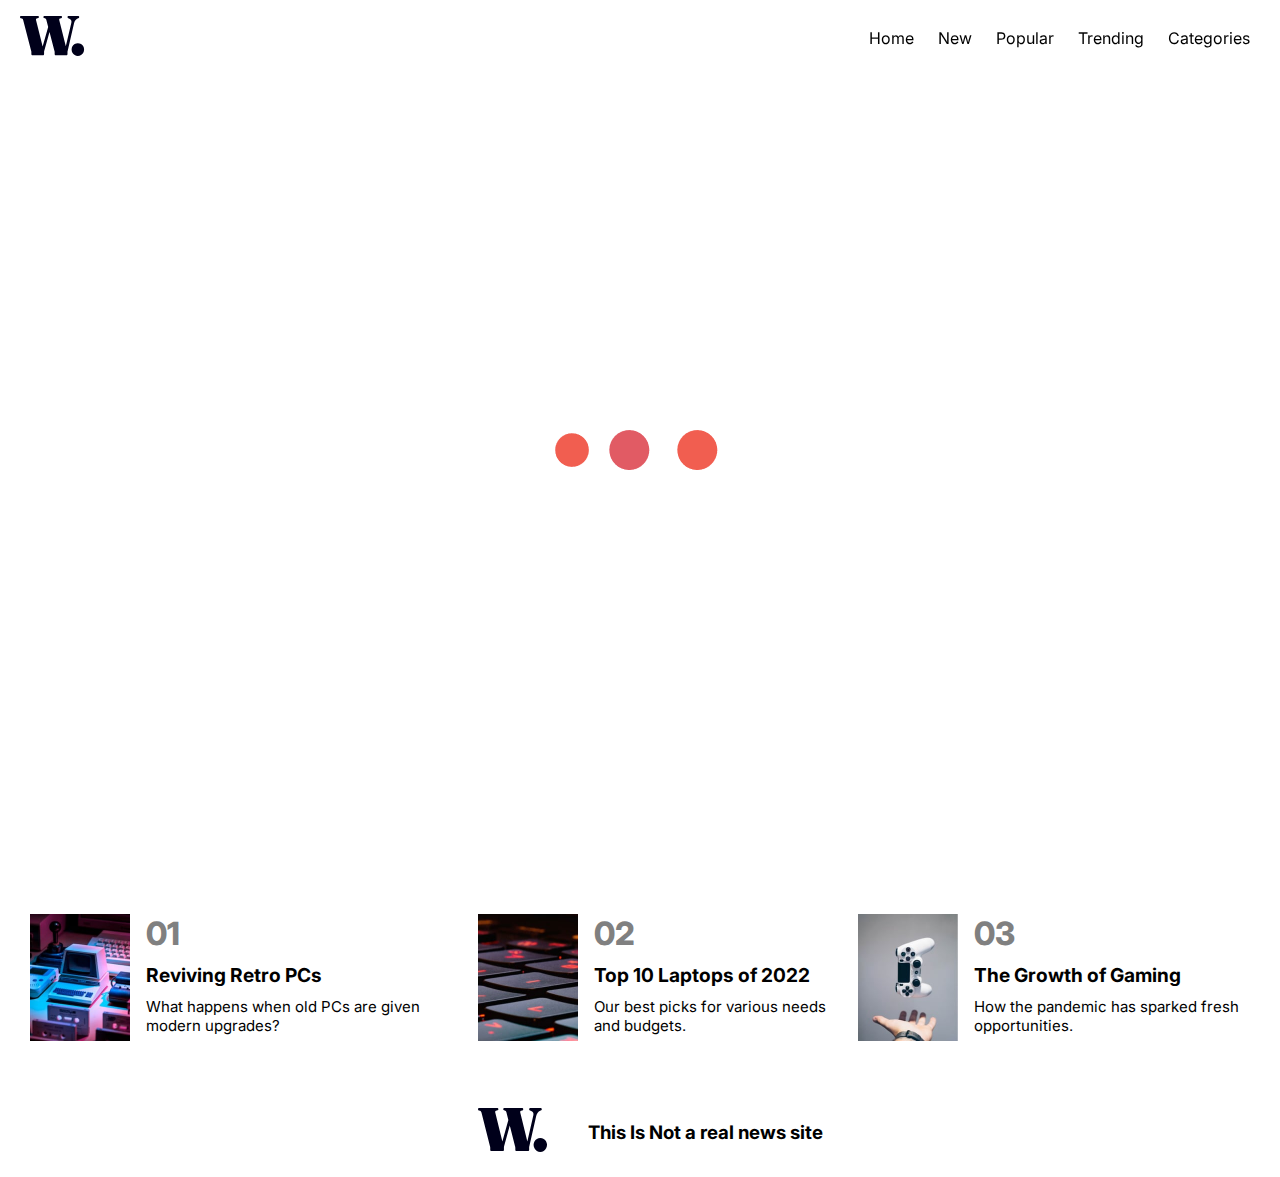
==== news/index.html @ 2b718f63 "commins" ====
<!DOCTYPE html>
<html lang="en">
  <head>
    <meta charset="UTF-8" />
    <meta http-equiv="X-UA-Compatible" content="IE=edge" />
    <meta name="viewport" content="width=device-width, initial-scale=1.0" />
    <title>WESTOUT.</title>
    <link rel="stylesheet" href="style.css" />
    <link
      rel="stylesheet"
      href="https://cdnjs.cloudflare.com/ajax/libs/font-awesome/6.2.1/css/all.min.css"
    />
    <link rel="icon" href="assets/images/logo.svg" />
  </head>
  <body>

    <div class="loader">
      
  </div>
   
    <div class="sidebar">
      <div class="sidebar-header">
        <img src="assets/images/icon-menu-close.svg" class="fa-time" alt="">
      </div>
      <ul class="menu">
        <li><a href="">Home</a></li>
        <li><a href="">New</a></li>
        <li><a href="">Popular</a></li>
        <li><a href="">Trending</a></li>
        <li><a href="">Categories</a></li>
      </ul>
    </div>
    <header class="header" id="header">
      <div class="wrapper wrapper-top">
        <nav id="desktop-nav">
          <div class="logo">
            <a href="index.html">
            <img src="assets/images/logo.svg" alt="" /></a>
          </div>
          <div class="nav-links">
            <ul class="nav-items">
              <li ><a class="nav-item" href="">Home</a></li>
              <li ><a class="nav-item" href="#main">New</a></li>
              <li ><a class="nav-item" href="#">Popular</a></li>
              <li ><a class="nav-item" href="#">Trending</a></li>
              <li ><a class="nav-item" href="#">Categories</a></li>
            </ul
          </div>
        </nav>
        <nav id="main-nav">
          <a href="" class="logo-link">
            <span class="logo img-container">
              <img src="assets/images/logo.svg" alt="W" />
            </span>
          </a>
          
            <span class="nav-open">
              <img src="assets/images/icon-menu.svg" class="fa-bar" alt="">

            </span>
        </nav>
       
      </div>
    </header>
    <main class="main-y" id="main">
      <div class="wrapper">
        <div class="hero-container">
          <div class="hero-section">
            <div class="hero-img">
              <img loading="lazy" src="https://images.mlssoccer.com/image/private/t_q-best/prd-league/ufp9p8wc4fqawmnx3ouf.jpg" alt="" />
            </div>
            <div class="hero-content">
              <div class="hero-title">
                <h1>
                  The 2022 World Cup Kicks Off
                </h1>
              </div>
              <div class="hero-mess">
                <div class="hero-text">
                  <p>
                    The world cup has started and has started off shockingly!
                    The cup is being held for the first time in qatar, the decision had its 
                    ups and down, but everything is up to par.  
                  </p>
                </div>
                <a href="read.html" target="_self" >
                <button class="btn">Read More</button>

                </a>
              </div>
            </div>
          </div>
          <aside class="side">
            <div class="side-container">
              <span class="side-title">
                <h1>New</h1>
              </span>
              <div class="side-content ">
                <a href="side.html">
                  <h1>Qatar loses the first game of the world cup</h1>
                <p>HISTORY! qatar suffered a shocking defeat to ecuador</p>
                </a>
              </div>
              <div class="side-content ">
                <a href="side-3.html">
                  <h1>Fetty wap new release is taking off</h1>
                <p>
                  Fetty wap making a comback in 2022?
                </p>
                </a>
              </div>
              <div class="side-content xyzz">
                <a href="side-2.html">
                  <h1>England's victory</h1>
                <p>
                  a victory we expected but not to this extent.
                </p>
                </a>
              </div>
              <div class="side-content xyzz">
                <a href="side-4.html">
                  <h1>Ye 2024</h1>
                <p>
                  Ye is re-running for president in 2024
                </p>
                </a>
              </div>
              <div class="side-content xyzz">
                <a href="side-5.html">
                  <h1>Chris is taking a break from acting</h1>
                <p>
                  Due to his predisposition to Alzheimer's disease, Chris Hemsworth announces a break from acting.
                </p>
                </a>
              </div>
            </div>
           
          </aside>
        </div>
      </div>
    </main>

    <main class="news">
      <div class="wrapper flex-wrapper">
        <div class="items">
          <div class="basic-img">
            <img src="assets/images/image-retro-pcs.jpg" alt="" />
          </div>
          <div class="content-fanet">
            <h1>01</h1>
            <h2>Reviving Retro PCs</h2>
            <p>What happens when old PCs are given modern upgrades?</p>
          </div>
        </div>

        <div class="items">
          <div class="basic-img">
            <img src="assets/images/image-top-laptops.jpg" alt="" />
          </div>
          <div class="content-fanet">
            <h1>02</h1>
            <h2>Top 10 Laptops of 2022</h2>
            <p>Our best picks for various needs and budgets.</p>
          </div>
        </div>

        <div class="items">
          <div class="basic-img">
            <img src="assets/images/image-gaming-growth.jpg" alt="" />
          </div>
          <div class="content-fanet">
            <h1>03</h1>
            <h2>The Growth of Gaming</h2>
            <p>How the pandemic has sparked fresh opportunities.</p>
          </div>
        </div>
      </div>
    </main>
    <footer>
      <div class="foot">
        <div class="logo-rant">
          <a href="#header"><img src="/news/assets/images/logo.svg" alt=""></a>
        </div>
        <div class="text-footer">
          <h3>This Is Not a real news site</h3>
        </div>
      </div>
    </footer>
    <script src="script.js"></script>
    <script>
        let loader = document.querySelector(".loader")
      window.addEventListener("load", vanish);
      function vanish(){
        loader.classList.add("dis")
      };
    </script>
     <script>
      window.addEventListener('scroll', function(){
        let header = document.querySelector('.header')
        header.classList.toggle("sticky", window.scrollY > 0);
      });
    </script>
  </body>
</html>
---- news/style.css ----
@import url("https://fonts.googleapis.com/css2?family=Inter:wght@400;700;800&family=Plus+Jakarta+Sans:wght@500;800&display=swap");

* {
  margin: 0;
  padding: 0;
  box-sizing: border-box;
}
body,
html {
  font-family: "Inter", sans-serif;
  height: 100%;
  scroll-behavior: smooth;
}
a {
  text-decoration: none;
  color: inherit;
}
li {
  list-style: none;
}
h1 {
  font-size: 2rem;
  font-weight: 800;
}
p {
  font-size: 15px;
  font-weight: 400;
}
img {
  width: 100%;
}
h2 {
  font-size: 1.2rem;
  font-weight: 700;
}

header {
  width: 100%;
  height: 10vh;
}

.loader {
  background: white url(assets/images/Ellipsis-5.6s-200px.gif) no-repeat center
    center;
  height: 100vh;
  width: 100%;
  z-index: 100;
  position: fixed;
  display: flex;
  justify-content: center;
  align-items: center;
}
.dis {
  animation: vanish 1s forwards ease-in-out;
}
@keyframes vanish {
  100% {
    opacity: 0;
    visibility: hidden;
  }
}
.wrapper {
  max-width: 1400px;
  margin: auto;
  padding-left: 20px;
  padding-right: 20px;
}
.wrapper-top {
  padding-top: 1rem;
}

#desktop-nav {
  display: flex;
  justify-content: space-between;
  align-items: center;
}
#main-nav {
  display: none;
}
.nav-links .nav-items li {
  display: inline-flex;
  margin: 0px 10px;
}
.nav-links .nav-items .nav-item {
  transition: color 0.3s ease;
}
.nav-links .nav-items .nav-item:hover {
  color: hsl(35, 77%, 62%);
}
.sidebar .menu li a {
  transition: 500ms ease;
}
.sidebar .menu li a:hover {
  color: hsl(35, 77%, 62%);
}
.main-y {
  width: 100%;
  padding-top: 5.25rem;
}
.news {
  padding: 3rem 0;
}
.hero-container {
  display: flex;
}
.hero-content {
  display: flex;
  padding: 1.5rem 0px;
  text-transform: capitalize;
}
.hero-title {
  width: fit-content;
}
.hero-title h1 {
  font-size: 2.5rem;
}
.hero-mess {
  padding-left: 2.5rem;
}
.hero-mess {
  display: flex;
  /* justify-content: space-between; */
  flex-direction: column;
}
.hero-mess .btn {
  padding: 1rem;
  background-color: hsl(5, 85%, 63%);
  border: none;
  color: white;
  font-weight: 700;
  letter-spacing: 3px;
  transition: all 0.3s ease;
  text-transform: uppercase;
  cursor: pointer;
}

.hero-mess .btn:hover {
  color: white;
  background-color: black;
}

.hero-text {
  margin-bottom: 1.5rem;
}
.hero-text p {
  line-height: 25px;
}

.news {
  padding-bottom: 2rem;
}
.side {
  width: 90%;
  height: 100%;
  padding-left: 20px;
  text-transform: capitalize;
}
.side-container {
  background-color: hsl(240, 100%, 5%);
  padding: 50px 30px;
}
.side-title h1 {
  padding-bottom: 1rem;
  color: hsl(35, 77%, 62%);
}
.side-content {
  color: white;
  padding-bottom: 2.5rem;
  border-bottom: 1px gray solid;
  padding-top: 1rem;
}
.side-content:last-child {
  border-bottom: none;
}
.side-content h1 {
  font-size: 1.3rem;
  padding-bottom: 10px;
  transition: 0.4s ease;
  cursor: pointer;
}
.side-content h1:hover {
  color: hsl(35, 77%, 62%);
}
.items {
  display: flex;
  padding-right: 3rem;
  padding: 10px;
  cursor: pointer;
}
.flex-wrapper {
  display: flex;
}
.items .basic-img img {
  width: 100px;
  transition: all 0.4s ease;
  box-shadow: none;
}
.basic-img img:hover {
  transform: scale(1.1);
}
.content-fanet {
  padding-left: 1rem;
}

.content-fanet h1 {
  color: gray;
  transition: 0.4s ease;
}
.content-fanet h1:hover {
  color: black;
}

.content-fanet h1,
.content-fanet h2 {
  padding-bottom: 10px;
}
.sidebar {
  position: fixed;
  top: 0;
  right: 0;
  background: white;
  height: 100%;
  width: 70%;
  transition: all 0.3s ease-in-out;
  transform: translate(100%);
}
.header {
  position: fixed;
  top: 0;
  left: 0;
  width: 100%;
  z-index: 100000;
  transition: 0.6s ease;
}
.header.sticky {
  background: hsl(5, 85%, 63%);
}

.show-sidebar {
  transform: translate(0);
}

.fa-time {
  width: 60px;
  position: absolute;
  right: 30px;
  top: 40px;
  cursor: pointer;
}
.fa-bar {
  width: 60px;
  cursor: pointer;
}
.menu {
  position: absolute;
  top: 30%;
  left: 10%;
  font-weight: 400;
  font-size: 1.5rem;
}
.menu li {
  padding: 1rem 0;
}
.sidebar-header {
  display: flex;
  justify-content: space-between;
  align-items: center;
  padding: 1rem 1.5rem;
}

footer {
  width: 100%;
}
footer .foot {
  display: flex;
  justify-content: center;
  align-items: center;
  height: 10vh;
}
.logo-rant {
  margin-right: 20px;
  padding: 20px;
}
.logo-rant img {
  width: 70px;
}
@media only screen and (max-width: 768px) {
  #desktop-nav {
    display: none;
  }
  .logo img {
    width: 50px;
  }
  .wrapper {
    max-width: 800px;
    margin: auto;
    padding-left: 20px;
    padding-right: 20px;
  }
  .hero-container {
    display: block;
  }
  .side-container {
    padding: 30px;
  }
  .hero-content {
    display: block;
  }
  .flex-wrapper {
    display: block;
  }
  .hero-title h1 {
    font-size: 2rem;
  }
  .hero-mess {
    padding-left: 0;
  }
  .side {
    width: 100%;
    padding: 0;
  }
  .main-y {
    padding: 5px 0px;
  }
  .hero-img {
    width: 100%;
  }

  .news {
    padding-top: 1.5rem;
  }
  .side-content h1 {
    font-size: 1rem;
  }
  .side-title h1 {
    font-size: 1.5rem;
  }
  .content-fanet h1 {
    font-size: 2rem;
  }
  .content-fanet p {
    font-size: 0.8rem;
    color: gray;
  }
  .content-fanet h2 {
    font-size: 1rem;
  }
  .hero-mess .btn {
    padding: 0.7rem 1.5rem;
    text-transform: uppercase;
    font-size: 15px;
  }
  .sidebar {
    width: 70%;
    z-index: 1000000;
  }
  .header {
    position: relative;
    transition: 0.6s ease;
  }
  .header.sticky {
    background: transparent;
  }

  #main-nav {
    display: flex;
    justify-content: space-between;
    align-items: center;
  }
}
@media only screen and (max-width: 375px) {
  #desktop-nav {
    display: none;
  }
  .header {
    position: relative;
    transition: 0.6s ease;
  }
  .header.sticky {
    background: transparent;
  }

  .logo img {
    width: 50px;
  }
  .sidebar {
    width: 70%;
  }
  .wrapper {
    max-width: 400px;
    margin: auto;
  }
  .hero-container {
    display: block;
  }
  .side-container {
    padding: 30px;
  }
  .hero-content {
    display: block;
  }
  .flex-wrapper {
    display: block;
  }
  .hero-title h1 {
    font-size: 2rem;
  }
  .hero-mess {
    padding-left: 0;
  }
  .side {
    width: 100%;
    padding: 0;
  }
  .main-y {
    padding: 5px 0px;
  }
  .hero-img {
    width: 100%;
  }
  .hero-img img {
    height: 20vh;
  }
  .news {
    padding-top: 1.5rem;
  }
  .side-content h1 {
    font-size: 1rem;
  }
  .side-title h1 {
    font-size: 1.5rem;
  }
  .content-fanet h1 {
    font-size: 1.2rem;
  }
  .content-fanet p {
    font-size: 0.7rem;
    color: gray;
  }
  .content-fanet h2 {
    font-size: 0.8rem;
  }
  .hero-mess .btn {
    padding: 0.7rem 1.5rem;
    text-transform: uppercase;
    font-size: 15px;
  }
  #main-nav {
    display: flex;
    justify-content: space-between;
    align-items: center;
  }
} ;
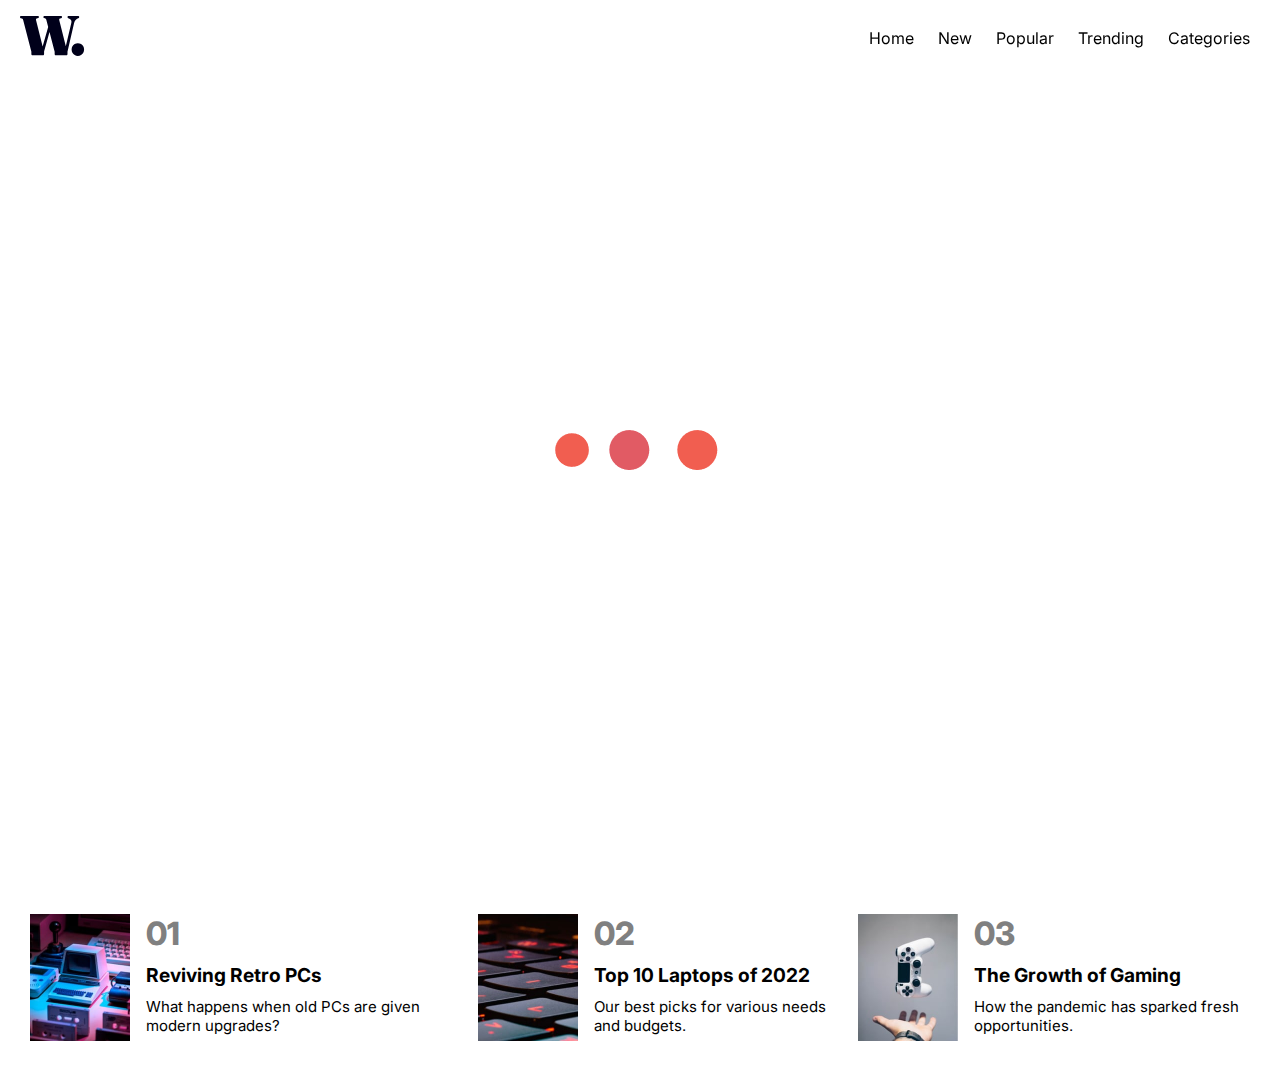
==== commit fc55e9fe: "dew" ====
--- a/news/index.html
+++ b/news/index.html
@@ -23,8 +23,8 @@
         <img src="assets/images/icon-menu-close.svg" class="fa-time" alt="">
       </div>
       <ul class="menu">
-        <li><a href="">Home</a></li>
-        <li><a href="">New</a></li>
+        <li><a href="index.html">Home</a></li>
+        <li><a href="#new">New</a></li>
         <li><a href="">Popular</a></li>
         <li><a href="">Trending</a></li>
         <li><a href="">Categories</a></li>
@@ -40,7 +40,7 @@
           <div class="nav-links">
             <ul class="nav-items">
               <li ><a class="nav-item" href="">Home</a></li>
-              <li ><a class="nav-item" href="#main">New</a></li>
+              <li ><a class="nav-item" href="#new">New</a></li>
               <li ><a class="nav-item" href="#">Popular</a></li>
               <li ><a class="nav-item" href="#">Trending</a></li>
               <li ><a class="nav-item" href="#">Categories</a></li>
@@ -67,7 +67,7 @@
         <div class="hero-container">
           <div class="hero-section">
             <div class="hero-img">
-              <img loading="lazy" src="https://images.mlssoccer.com/image/private/t_q-best/prd-league/ufp9p8wc4fqawmnx3ouf.jpg" alt="" />
+              <a href="side.html"><img loading="lazy" src="https://images.mlssoccer.com/image/private/t_q-best/prd-league/ufp9p8wc4fqawmnx3ouf.jpg" alt="" /></a>
             </div>
             <div class="hero-content">
               <div class="hero-title">
@@ -90,7 +90,7 @@
               </div>
             </div>
           </div>
-          <aside class="side">
+          <aside class="side" id="new">
             <div class="side-container">
               <span class="side-title">
                 <h1>New</h1>
@@ -176,16 +176,14 @@
         </div>
       </div>
     </main>
-    <footer>
+    <!-- <footer>
       <div class="foot">
-        <div class="logo-rant">
-          <a href="#header"><img src="/news/assets/images/logo.svg" alt=""></a>
-        </div>
+        
         <div class="text-footer">
           <h3>This Is Not a real news site</h3>
         </div>
       </div>
-    </footer>
+    </footer> -->
     <script src="script.js"></script>
     <script>
         let loader = document.querySelector(".loader")
--- a/news/style.css
+++ b/news/style.css
@@ -4,6 +4,9 @@
   margin: 0;
   padding: 0;
   box-sizing: border-box;
+}
+::selection {
+  background-color: hsl(5, 85%, 63%);
 }
 body,
 html {
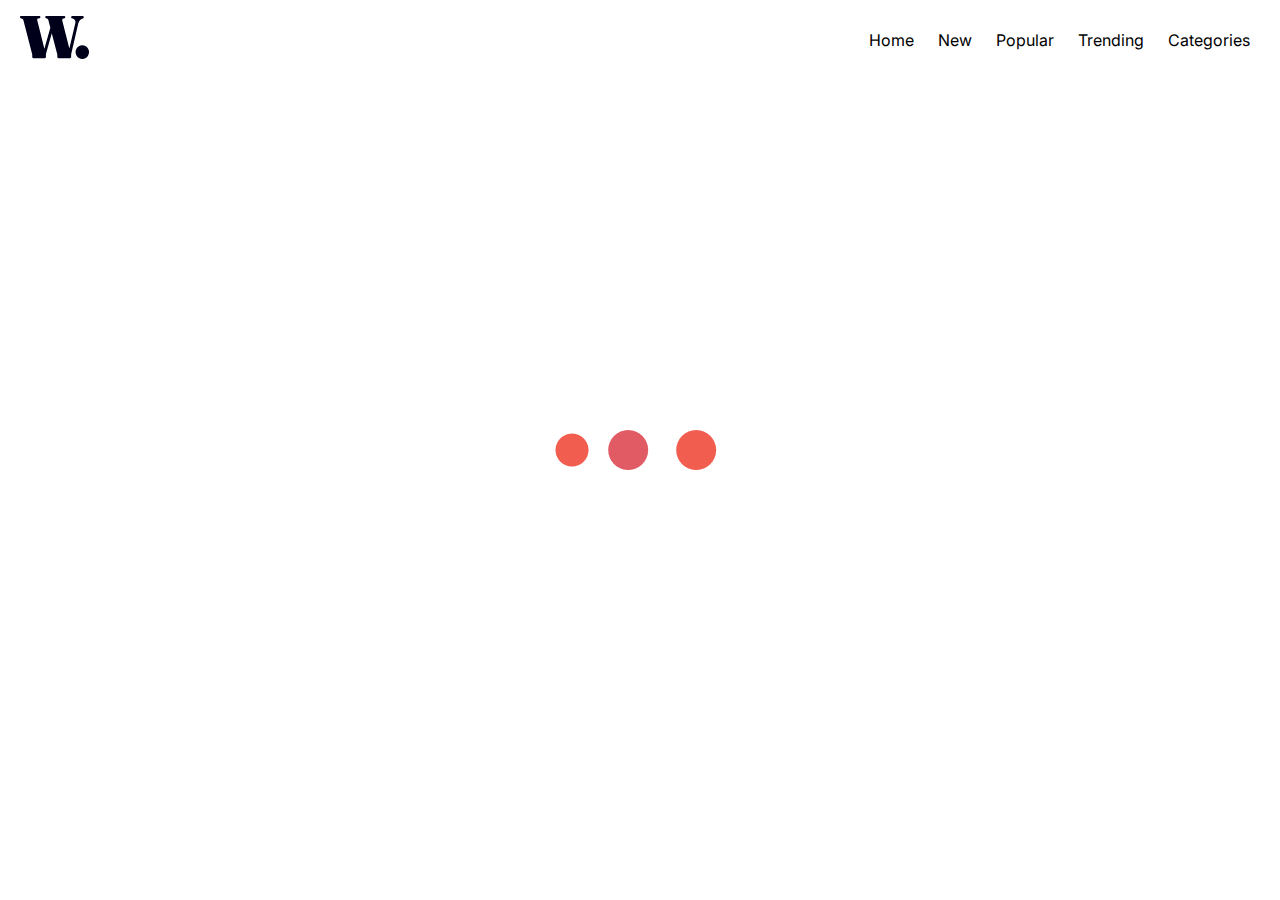
==== commit 58366629: "w" ====
--- a/news/index.html
+++ b/news/index.html
@@ -13,11 +13,9 @@
     <link rel="icon" href="assets/images/logo.svg" />
   </head>
   <body>
-
-    <div class="loader">
-      
-  </div>
-   
+    
+
+    <div class="loader"></div>
     <div class="sidebar">
       <div class="sidebar-header">
         <img src="assets/images/icon-menu-close.svg" class="fa-time" alt="">
@@ -30,6 +28,7 @@
         <li><a href="">Categories</a></li>
       </ul>
     </div>
+    <div class="overlay hidden"></div>
     <header class="header" id="header">
       <div class="wrapper wrapper-top">
         <nav id="desktop-nav">
@@ -59,7 +58,6 @@
 
             </span>
         </nav>
-       
       </div>
     </header>
     <main class="main-y" id="main">
@@ -69,7 +67,7 @@
             <div class="hero-img">
               <a href="side.html"><img loading="lazy" src="https://images.mlssoccer.com/image/private/t_q-best/prd-league/ufp9p8wc4fqawmnx3ouf.jpg" alt="" /></a>
             </div>
-            <div class="hero-content">
+            <div class="hero-content"><a href="read.html">
               <div class="hero-title">
                 <h1>
                   The 2022 World Cup Kicks Off
@@ -88,6 +86,8 @@
 
                 </a>
               </div>
+            </a>
+            
             </div>
           </div>
           <aside class="side" id="new">
@@ -134,7 +134,6 @@
                 </a>
               </div>
             </div>
-           
           </aside>
         </div>
       </div>
@@ -142,40 +141,31 @@
 
     <main class="news">
       <div class="wrapper flex-wrapper">
-        <div class="items">
-          <div class="basic-img">
-            <img src="assets/images/image-retro-pcs.jpg" alt="" />
-          </div>
-          <div class="content-fanet">
-            <h1>01</h1>
-            <h2>Reviving Retro PCs</h2>
-            <p>What happens when old PCs are given modern upgrades?</p>
-          </div>
-        </div>
-
-        <div class="items">
-          <div class="basic-img">
-            <img src="assets/images/image-top-laptops.jpg" alt="" />
-          </div>
-          <div class="content-fanet">
-            <h1>02</h1>
-            <h2>Top 10 Laptops of 2022</h2>
-            <p>Our best picks for various needs and budgets.</p>
-          </div>
-        </div>
-
-        <div class="items">
-          <div class="basic-img">
-            <img src="assets/images/image-gaming-growth.jpg" alt="" />
-          </div>
-          <div class="content-fanet">
-            <h1>03</h1>
-            <h2>The Growth of Gaming</h2>
-            <p>How the pandemic has sparked fresh opportunities.</p>
-          </div>
-        </div>
+    
       </div>
     </main>
+
+    <div class="popup">
+      
+      <div class="popup-container wrapper">
+        <div class="logo-wrapper">
+          <img src="assets/images/logo.svg" alt="">
+        </div>
+        <div class="close">
+          <img src="assets/images/icon-menu-close.svg" alt="">
+        </div>
+        <div class="popup-content">
+          <h2>Subscribe to our <br>newsletter</h2>
+          <p>subscribe for live news updates!</p>
+          <label for="input">
+            <input type="text" placeholder="Enter your email address">
+            <button class="btn">Subscribe</button>
+          </label>
+        </div>
+      </div>
+      
+    </div>
+    
     <!-- <footer>
       <div class="foot">
         
@@ -185,6 +175,25 @@
       </div>
     </footer> -->
     <script src="script.js"></script>
+    <script>
+      const overlay = document.querySelector(".overlay");
+
+      const popup = document.querySelector(".popup")
+      window.onload = function(){
+        setTimeout(function(){
+          popup.style.display = 'block'
+        overlay.classList.remove("hidden");
+
+        }, 4000)
+      }
+      let closeBTN = document.querySelector('.close')
+      closeBTN.addEventListener('click',()=>{
+        popup.style.display = 'none'
+        overlay.classList.add("hidden");
+      });
+      
+
+    </script>
     <script>
         let loader = document.querySelector(".loader")
       window.addEventListener("load", vanish);
@@ -192,7 +201,7 @@
         loader.classList.add("dis")
       };
     </script>
-     <script>
+    <script>
       window.addEventListener('scroll', function(){
         let header = document.querySelector('.header')
         header.classList.toggle("sticky", window.scrollY > 0);
--- a/news/style.css
+++ b/news/style.css
@@ -100,9 +100,7 @@
   width: 100%;
   padding-top: 5.25rem;
 }
-.news {
-  padding: 3rem 0;
-}
+
 .hero-container {
   display: flex;
 }
@@ -122,9 +120,9 @@
 }
 .hero-mess {
   display: flex;
-  /* justify-content: space-between; */
   flex-direction: column;
 }
+
 .hero-mess .btn {
   padding: 1rem;
   background-color: hsl(5, 85%, 63%);
@@ -142,16 +140,11 @@
   background-color: black;
 }
 
-.hero-text {
-  margin-bottom: 1.5rem;
-}
 .hero-text p {
   line-height: 25px;
-}
-
-.news {
-  padding-bottom: 2rem;
-}
+  padding-bottom: 1rem;
+}
+
 .side {
   width: 90%;
   height: 100%;
@@ -184,39 +177,20 @@
 .side-content h1:hover {
   color: hsl(35, 77%, 62%);
 }
-.items {
-  display: flex;
-  padding-right: 3rem;
-  padding: 10px;
-  cursor: pointer;
-}
+
 .flex-wrapper {
   display: flex;
+  align-items: center;
+  justify-content: center;
+  flex-direction: row;
+  flex-wrap: wrap;
 }
 .items .basic-img img {
   width: 100px;
   transition: all 0.4s ease;
   box-shadow: none;
 }
-.basic-img img:hover {
-  transform: scale(1.1);
-}
-.content-fanet {
-  padding-left: 1rem;
-}
-
-.content-fanet h1 {
-  color: gray;
-  transition: 0.4s ease;
-}
-.content-fanet h1:hover {
-  color: black;
-}
-
-.content-fanet h1,
-.content-fanet h2 {
-  padding-bottom: 10px;
-}
+
 .sidebar {
   position: fixed;
   top: 0;
@@ -271,6 +245,94 @@
   padding: 1rem 1.5rem;
 }
 
+.popup {
+  position: fixed;
+  top: 50%;
+  left: 50%;
+  z-index: 1;
+  transform: translate(-50%, -50%);
+  display: none;
+  transition: all 0.2s ease;
+}
+.popup-container {
+  position: relative;
+  width: 700px;
+  height: 500px;
+  background: #fff;
+  border-radius: 12px;
+  box-shadow: rgba(0, 0, 0, 0.24) 0px 3px 8px;
+  display: flex;
+  align-items: center;
+  justify-content: center;
+}
+.popup .logo-wrapper {
+  position: relative;
+  padding: 10px;
+}
+.logo-wrapper::after {
+  content: "";
+  position: absolute;
+  top: -60px;
+  right: -20px;
+  border-right: 4px solid hsl(240, 100%, 5%);
+  height: 300px;
+}
+.popup .logo-wrapper img {
+  position: relative;
+  width: 200px;
+}
+
+.popup .popup-content {
+  position: relative;
+  text-transform: capitalize;
+  margin-left: 2.5rem;
+}
+.popup .popup-content h2 {
+  font-size: 1.5rem;
+}
+.popup .popup-content p {
+  font-size: 0.9rem;
+  padding: 10px 0;
+}
+.popup label {
+  display: flex;
+  flex-direction: column;
+}
+.popup .btn {
+  padding: 10px 2rem;
+  background-color: hsl(5, 85%, 63%);
+  border: none;
+  color: white;
+  font-size: 1rem;
+  font-weight: 600;
+  text-transform: capitalize;
+  cursor: pointer;
+}
+.popup .popup-content input {
+  padding: 10px 2rem;
+  text-transform: capitalize;
+  border: 1px solid hsl(5, 85%, 63%);
+  margin-bottom: 10px;
+}
+.popup .close {
+  position: absolute;
+  top: 0.6rem;
+  right: 1.5rem;
+  cursor: pointer;
+}
+.hidden {
+  display: none;
+}
+.overlay {
+  position: absolute;
+  top: 0;
+  left: 0;
+  width: 100%;
+  height: 100%;
+  backdrop-filter: blur(3px);
+  transition: 0.15s ease;
+}
+
 footer {
   width: 100%;
 }
@@ -287,7 +349,8 @@
 .logo-rant img {
   width: 70px;
 }
-@media only screen and (max-width: 768px) {
+
+@media screen and (max-width: 768px) {
   #desktop-nav {
     display: none;
   }
@@ -303,8 +366,14 @@
   .hero-container {
     display: block;
   }
+  .popup-container {
+    width: 600px;
+    height: 400px;
+  }
+
   .side-container {
-    padding: 30px;
+    background-color: hsl(240, 100%, 5%);
+    padding: 50px 30px;
   }
   .hero-content {
     display: block;
@@ -371,7 +440,8 @@
     align-items: center;
   }
 }
-@media only screen and (max-width: 375px) {
+
+@media only screen and (max-width: 456px) {
   #desktop-nav {
     display: none;
   }
@@ -390,11 +460,67 @@
     width: 70%;
   }
   .wrapper {
-    max-width: 400px;
-    margin: auto;
+    max-width: 500px;
+    margin: auto;
+  }
+  .popup .wrapper {
+    z-index: -1;
   }
   .hero-container {
     display: block;
+  }
+  .popup-container {
+    width: 400px;
+    height: 200px;
+    margin: auto;
+  }
+  .logo-wrapper::after {
+    content: "";
+    position: absolute;
+    top: -60px;
+    right: -20px;
+    border-right: 4px solid hsl(240, 100%, 5%);
+    height: 200px;
+  }
+  .popup .logo-wrapper img {
+    position: relative;
+    width: 100px;
+  }
+  .popup .btn {
+    padding: 5px 0.5rem;
+    background-color: hsl(5, 85%, 63%);
+    border: none;
+    color: white;
+    font-size: 0.8rem;
+    font-weight: 600;
+    text-transform: capitalize;
+    cursor: pointer;
+  }
+  .popup .popup-content input {
+    padding: 5px 5px;
+    font-size: 15px;
+    text-transform: capitalize;
+    border: 1px solid hsl(5, 85%, 63%);
+    margin-bottom: 10px;
+  }
+  .popup .popup-content {
+    position: relative;
+    text-transform: capitalize;
+    margin-left: 2.5rem;
+  }
+  .popup .popup-content h2 {
+    font-size: 0.9rem;
+  }
+  .popup .popup-content p {
+    font-size: 0.7rem;
+    padding: 10px 0;
+  }
+  .popup .close {
+    position: absolute;
+    top: 0.3rem;
+    right: 1.1rem;
+    width: 20px;
+    cursor: pointer;
   }
   .side-container {
     padding: 30px;
@@ -433,16 +559,7 @@
   .side-title h1 {
     font-size: 1.5rem;
   }
-  .content-fanet h1 {
-    font-size: 1.2rem;
-  }
-  .content-fanet p {
-    font-size: 0.7rem;
-    color: gray;
-  }
-  .content-fanet h2 {
-    font-size: 0.8rem;
-  }
+
   .hero-mess .btn {
     padding: 0.7rem 1.5rem;
     text-transform: uppercase;
@@ -453,4 +570,267 @@
     justify-content: space-between;
     align-items: center;
   }
-} ;
+}
+@media only screen and (max-width: 600px) {
+  #desktop-nav {
+    display: none;
+  }
+  .header {
+    position: relative;
+    transition: 0.6s ease;
+  }
+  .header.sticky {
+    background: transparent;
+  }
+
+  .logo img {
+    width: 50px;
+  }
+  .hero-img img {
+    width: 100%;
+    height: 100%;
+  }
+  .sidebar {
+    width: 70%;
+  }
+  .wrapper {
+    max-width: 600px;
+    margin: auto;
+  }
+  .hero-container {
+    display: block;
+  }
+  .popup-container {
+    width: 500px;
+    height: 200px;
+  }
+  .logo-wrapper::after {
+    content: "";
+    position: absolute;
+    top: -60px;
+    right: -20px;
+    border-right: 4px solid hsl(240, 100%, 5%);
+    height: 200px;
+  }
+  .popup .logo-wrapper img {
+    position: relative;
+    width: 100px;
+  }
+  .popup .btn {
+    padding: 5px 0.5rem;
+    background-color: hsl(5, 85%, 63%);
+    border: none;
+    color: white;
+    font-size: 0.8rem;
+    font-weight: 600;
+    text-transform: capitalize;
+    cursor: pointer;
+  }
+  .popup .popup-content input {
+    padding: 5px 5px;
+    font-size: 15px;
+    text-transform: capitalize;
+    border: 1px solid hsl(5, 85%, 63%);
+    margin-bottom: 10px;
+  }
+  .popup .popup-content {
+    position: relative;
+    text-transform: capitalize;
+    margin-left: 2.5rem;
+  }
+  .popup .popup-content h2 {
+    font-size: 0.9rem;
+  }
+  .popup .popup-content p {
+    font-size: 0.7rem;
+    padding: 10px 0;
+  }
+  .popup .close {
+    position: absolute;
+    top: 0.3rem;
+    right: 1.1rem;
+    width: 20px;
+    cursor: pointer;
+  }
+  .side-container {
+    padding: 30px;
+  }
+  .hero-content {
+    display: block;
+  }
+  .flex-wrapper {
+    display: block;
+  }
+  .hero-title h1 {
+    font-size: 2rem;
+  }
+  .hero-mess {
+    padding-left: 0;
+  }
+  .side {
+    width: 100%;
+    padding: 0;
+  }
+  .main-y {
+    padding: 5px 0px;
+  }
+  .hero-img {
+    width: 100%;
+  }
+  .hero-img img {
+    height: 20vh;
+  }
+  .news {
+    padding-top: 1.5rem;
+  }
+  .side-content h1 {
+    font-size: 1rem;
+  }
+  .side-title h1 {
+    font-size: 1.5rem;
+  }
+
+  .hero-mess .btn {
+    padding: 0.7rem 1.5rem;
+    text-transform: uppercase;
+    font-size: 15px;
+  }
+  #main-nav {
+    display: flex;
+    justify-content: space-between;
+    align-items: center;
+  }
+}
+
+@media only screen and (min-width: 768px) {
+  #desktop-nav {
+    display: none;
+  }
+
+  #main-nav {
+    display: flex;
+    justify-content: space-between;
+    align-items: center;
+  }
+  #Wax {
+    margin: 0;
+  }
+
+  .hero-container {
+    display: block;
+  }
+  .popup-container {
+    width: 600px;
+    height: 400px;
+  }
+  .side {
+    width: 100%;
+    padding: 0;
+  }
+  .side-container {
+    background-color: hsl(240, 100%, 5%);
+    padding: 50px 30px;
+  }
+
+  .wrap {
+    max-width: 900px;
+    margin: auto;
+  }
+
+  .logo img {
+    width: 70px;
+  }
+  .wrapper {
+    max-width: 900px;
+    margin: auto;
+    padding-left: 20px;
+    padding-right: 20px;
+  }
+
+  .sidebar {
+    width: 70%;
+    z-index: 100000000;
+  }
+}
+
+@media only screen and (min-width: 992px) {
+  #desktop-nav {
+    display: flex;
+  }
+  #main-nav {
+    display: none;
+  }
+  #Wax {
+    margin: 0;
+  }
+
+  .hero-container {
+    display: flex;
+  }
+  .popup-container {
+    width: 800px;
+    height: 600px;
+  }
+  .hero-section {
+    padding-right: 15px;
+  }
+
+  .wrap {
+    max-width: 900px;
+    margin: auto;
+  }
+
+  .header.sticky {
+    background: hsl(5, 85%, 63%);
+  }
+
+  .logo img {
+    width: 70px;
+  }
+  .wrapper {
+    max-width: 1100px;
+    margin: auto;
+    padding-left: 20px;
+    padding-right: 20px;
+  }
+
+  .sidebar {
+    width: 70%;
+    z-index: 100000000;
+  }
+}
+@media only screen and (min-width: 1200px) {
+  #desktop-nav {
+    display: flex;
+  }
+  #main-nav {
+    display: none;
+  }
+  #Wax {
+    margin: 0;
+  }
+  .popup-container {
+    width: 700px;
+    height: 500px;
+  }
+
+  .wrap {
+    max-width: 1100px;
+    margin: auto;
+  }
+
+  .logo img {
+    width: 70px;
+  }
+  .wrapper {
+    max-width: 1400px;
+    margin: auto;
+    padding-left: 20px;
+    padding-right: 20px;
+  }
+
+  .sidebar {
+    width: 70%;
+    z-index: 100000000;
+  }
+}
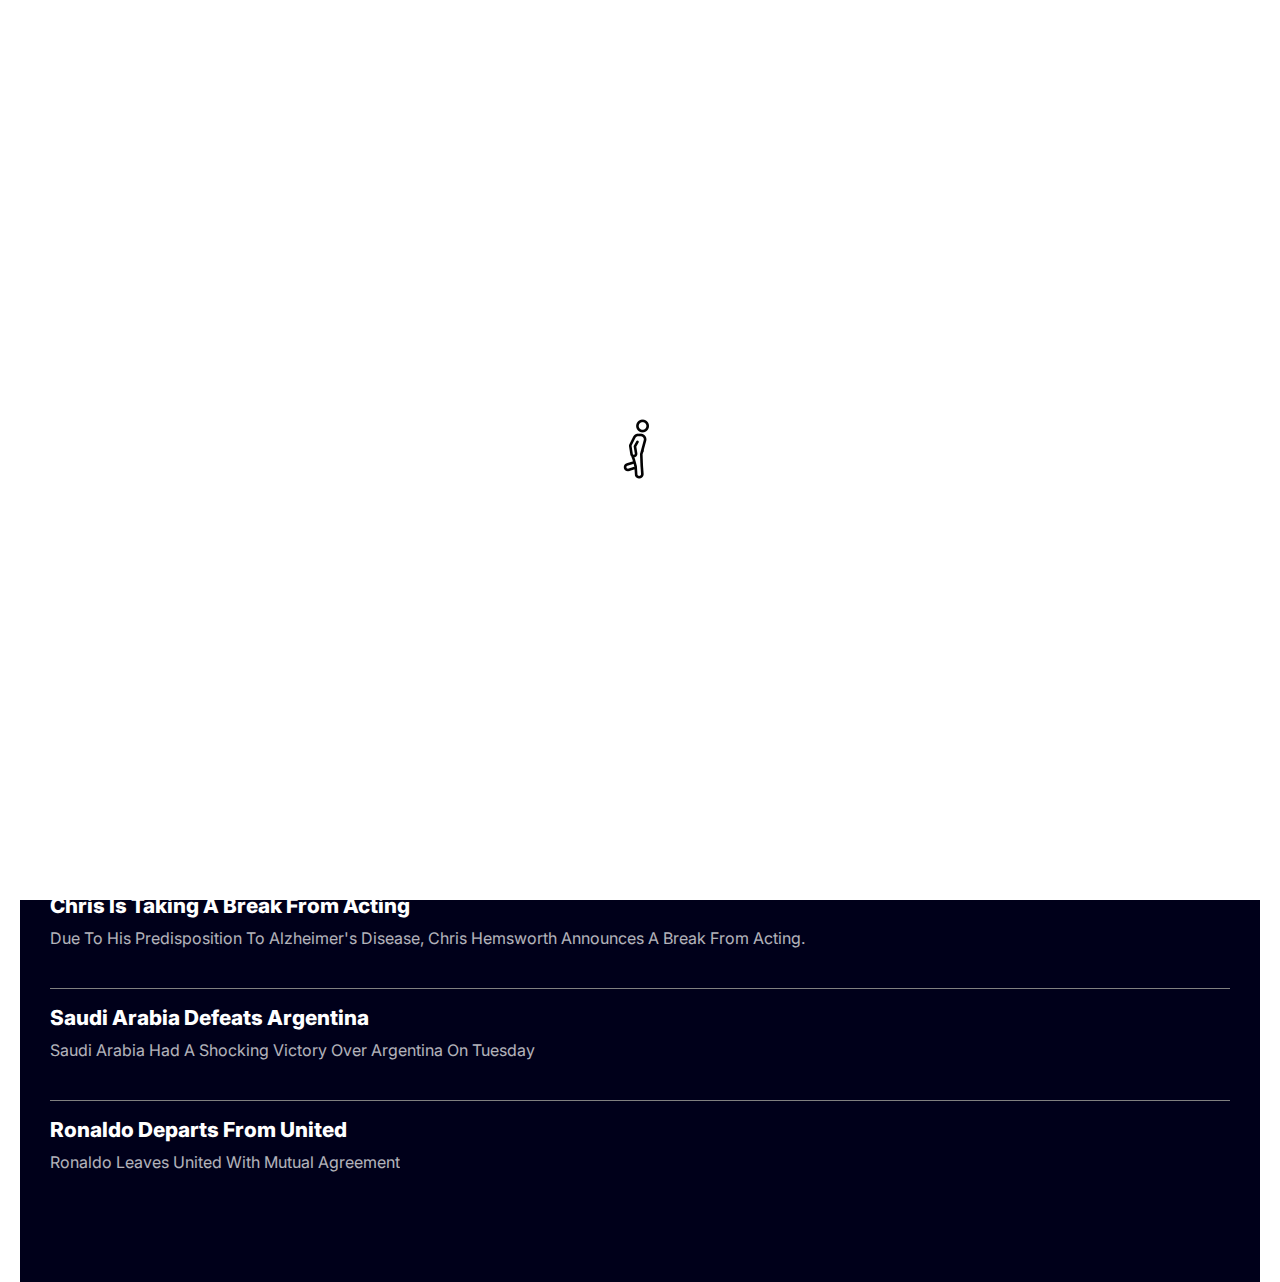
==== commit 08edc693: "fff" ====
--- a/news/index.html
+++ b/news/index.html
@@ -64,6 +64,7 @@
       <div class="wrapper">
         <div class="hero-container">
           <div class="hero-section">
+           <div class="hero-hero">
             <div class="hero-img">
               <a href="side.html"><img loading="lazy" src="https://images.mlssoccer.com/image/private/t_q-best/prd-league/ufp9p8wc4fqawmnx3ouf.jpg" alt="" /></a>
             </div>
@@ -83,55 +84,73 @@
                 </div>
                 <a href="read.html" target="_self" >
                 <button class="btn">Read More</button>
-
                 </a>
               </div>
             </a>
-            
             </div>
+           
+           </div>
           </div>
-          <aside class="side" id="new">
-            <div class="side-container">
-              <span class="side-title">
-                <h1>New</h1>
-              </span>
-              <div class="side-content ">
-                <a href="side.html">
-                  <h1>Qatar loses the first game of the world cup</h1>
-                <p>HISTORY! qatar suffered a shocking defeat to ecuador</p>
-                </a>
-              </div>
-              <div class="side-content ">
-                <a href="side-3.html">
-                  <h1>Fetty wap new release is taking off</h1>
-                <p>
-                  Fetty wap making a comback in 2022?
-                </p>
-                </a>
-              </div>
-              <div class="side-content xyzz">
-                <a href="side-2.html">
-                  <h1>England's victory</h1>
-                <p>
-                  a victory we expected but not to this extent.
-                </p>
-                </a>
-              </div>
-              <div class="side-content xyzz">
-                <a href="side-4.html">
-                  <h1>Ye 2024</h1>
-                <p>
-                  Ye is re-running for president in 2024
-                </p>
-                </a>
-              </div>
-              <div class="side-content xyzz">
-                <a href="side-5.html">
-                  <h1>Chris is taking a break from acting</h1>
-                <p>
-                  Due to his predisposition to Alzheimer's disease, Chris Hemsworth announces a break from acting.
-                </p>
-                </a>
+          <aside class="side " id="new">
+            <div class="newnew">
+              <div class="side-container ">
+                <span class="side-title">
+                  <h1>New</h1>
+                </span>
+                <div class="side-content ">
+                  <a href="side.html">
+                    <h1>Qatar loses the first game of the world cup</h1>
+                  <p>HISTORY! qatar suffered a shocking defeat to ecuador</p>
+                  </a>
+                </div>
+                <div class="side-content ">
+                  <a href="side-3.html">
+                    <h1>Fetty wap new release is taking off</h1>
+                  <p>
+                    Fetty wap making a comback in 2022?
+                  </p>
+                  </a>
+                </div>
+                <div class="side-content xyzz">
+                  <a href="side-2.html">
+                    <h1>England's victory</h1>
+                  <p>
+                    a victory we expected but not to this extent.
+                  </p>
+                  </a>
+                </div>
+                <div class="side-content xyzz">
+                  <a href="side-4.html">
+                    <h1>Ye 2024</h1>
+                  <p>
+                    Ye is re-running for president in 2024
+                  </p>
+                  </a>
+                </div>
+                <div class="side-content xyzz">
+                  <a href="side-5.html">
+                    <h1>Chris is taking a break from acting</h1>
+                  <p>
+                    Due to his predisposition to Alzheimer's disease, Chris Hemsworth announces a break from acting.
+                  </p>
+                  </a>
+                </div>
+                <div class="side-content xyzz">
+                  <a href="side-6.html">
+                    <h1>Saudi Arabia defeats Argentina</h1>
+                  <p>
+                    Saudi Arabia had a shocking victory over Argentina on tuesday
+                  </p>
+                  </a>
+                </div>
+                <div class="side-content xyzz">
+                  <a href="side-7.html">
+                    <h1>Ronaldo departs from united</h1>
+                  <p>
+                    ronaldo leaves united with mutual agreement
+                  </p>
+                  </a>
+                </div>
               </div>
             </div>
           </aside>
@@ -145,67 +164,29 @@
       </div>
     </main>
 
-    <div class="popup">
-      
-      <div class="popup-container wrapper">
-        <div class="logo-wrapper">
-          <img src="assets/images/logo.svg" alt="">
-        </div>
-        <div class="close">
-          <img src="assets/images/icon-menu-close.svg" alt="">
-        </div>
-        <div class="popup-content">
-          <h2>Subscribe to our <br>newsletter</h2>
-          <p>subscribe for live news updates!</p>
-          <label for="input">
-            <input type="text" placeholder="Enter your email address">
-            <button class="btn">Subscribe</button>
-          </label>
-        </div>
-      </div>
-      
-    </div>
     
-    <!-- <footer>
-      <div class="foot">
-        
-        <div class="text-footer">
-          <h3>This Is Not a real news site</h3>
-        </div>
-      </div>
-    </footer> -->
+    
+   
     <script src="script.js"></script>
     <script>
-      const overlay = document.querySelector(".overlay");
 
-      const popup = document.querySelector(".popup")
-      window.onload = function(){
-        setTimeout(function(){
-          popup.style.display = 'block'
-        overlay.classList.remove("hidden");
+     
+  
+      window.addEventListener('scroll', function(){
+        let header = document.querySelector('.header')
+        header.classList.toggle("sticky", window.scrollY > 0);
+      });
 
-        }, 4000)
-      }
-      let closeBTN = document.querySelector('.close')
-      closeBTN.addEventListener('click',()=>{
-        popup.style.display = 'none'
-        overlay.classList.add("hidden");
-      });
-      
 
-    </script>
-    <script>
-        let loader = document.querySelector(".loader")
+
+      let loader = document.querySelector(".loader")
       window.addEventListener("load", vanish);
       function vanish(){
         loader.classList.add("dis")
       };
+      
+
     </script>
-    <script>
-      window.addEventListener('scroll', function(){
-        let header = document.querySelector('.header')
-        header.classList.toggle("sticky", window.scrollY > 0);
-      });
-    </script>
+   
   </body>
 </html>
--- a/news/style.css
+++ b/news/style.css
@@ -7,6 +7,25 @@
 }
 ::selection {
   background-color: hsl(5, 85%, 63%);
+}
+.loader {
+  background: white url(assets/images/1474.gif) no-repeat center center;
+  height: 100vh;
+  width: 100%;
+  z-index: 1000000000;
+  position: fixed;
+  display: flex;
+  justify-content: center;
+  align-items: center;
+}
+.dis {
+  animation: vanish 1s forwards ease-in-out;
+}
+@keyframes vanish {
+  100% {
+    opacity: 0;
+    visibility: hidden;
+  }
 }
 body,
 html {
@@ -36,73 +55,289 @@
   font-size: 1.2rem;
   font-weight: 700;
 }
-
+.sidebar {
+  position: fixed;
+  top: 0;
+  right: 0;
+  background: white;
+  height: 100%;
+  width: 70%;
+  transition: all 0.3s ease-in-out;
+  transform: translate(100%);
+}
+.sidebar .menu li a {
+  transition: 500ms ease;
+}
+.sidebar .menu li a:hover {
+  color: hsl(35, 77%, 62%);
+}
+
+.show-sidebar {
+  transform: translate(0);
+}
+
+.fa-time {
+  width: 60px;
+  position: absolute;
+  right: 30px;
+  top: 40px;
+  cursor: pointer;
+}
+.fa-bar {
+  width: 60px;
+  cursor: pointer;
+}
+.menu {
+  position: absolute;
+  top: 30%;
+  left: 10%;
+  font-weight: 400;
+  font-size: 1.5rem;
+}
+.menu li {
+  padding: 1rem 0;
+}
+.sidebar-header {
+  display: flex;
+  justify-content: space-between;
+  align-items: center;
+  padding: 1rem 1.5rem;
+}
+/* end sidebar */
+
+#desktop-nav {
+  display: flex;
+  justify-content: space-between;
+  align-items: center;
+}
+#main-nav {
+  display: none;
+}
 header {
   width: 100%;
   height: 10vh;
 }
-
-.loader {
-  background: white url(assets/images/Ellipsis-5.6s-200px.gif) no-repeat center
-    center;
-  height: 100vh;
-  width: 100%;
-  z-index: 100;
+.nav-links .nav-items li {
+  display: inline-flex;
+  margin: 0px 10px;
+}
+.nav-links .nav-items .nav-item {
+  font-size: 1.2rem;
+  transition: color 0.3s ease;
+}
+.nav-links .nav-items .nav-item:hover {
+  color: hsl(35, 77%, 62%);
+}
+.header {
   position: fixed;
-  display: flex;
-  justify-content: center;
-  align-items: center;
-}
-.dis {
-  animation: vanish 1s forwards ease-in-out;
-}
-@keyframes vanish {
-  100% {
-    opacity: 0;
-    visibility: hidden;
-  }
-}
+  top: 0;
+  left: 0;
+  width: 100%;
+  z-index: 100000;
+  transition: 0.6s ease;
+}
+.header.sticky {
+  background: hsl(5, 85%, 63%);
+}
+
 .wrapper {
   max-width: 1400px;
   margin: auto;
   padding-left: 20px;
   padding-right: 20px;
 }
+.flex-wrapper {
+  display: flex;
+  align-items: center;
+  justify-content: center;
+  flex-direction: row;
+  flex-wrap: wrap;
+}
 .wrapper-top {
   padding-top: 1rem;
 }
 
-#desktop-nav {
-  display: flex;
-  justify-content: space-between;
-  align-items: center;
-}
-#main-nav {
-  display: none;
-}
-.nav-links .nav-items li {
-  display: inline-flex;
-  margin: 0px 10px;
-}
-.nav-links .nav-items .nav-item {
-  transition: color 0.3s ease;
-}
-.nav-links .nav-items .nav-item:hover {
-  color: hsl(35, 77%, 62%);
-}
-.sidebar .menu li a {
-  transition: 500ms ease;
-}
-.sidebar .menu li a:hover {
-  color: hsl(35, 77%, 62%);
-}
+/* end head */
+
+@media (max-width: 320px) {
+  #desktop-nav {
+    display: none;
+    justify-content: space-between;
+    align-items: center;
+  }
+  #main-nav {
+    display: flex;
+    justify-content: space-between;
+  }
+  .hero-container {
+    flex-direction: column;
+  }
+  .hero-content {
+    flex-direction: column;
+    justify-content: center;
+    text-align: center;
+  }
+  .hero-content p {
+    text-align: justify;
+  }
+  .header.sticky {
+    display: none;
+  }
+}
+@media (min-width: 320px) {
+  #desktop-nav {
+    display: none;
+    justify-content: space-between;
+    align-items: center;
+  }
+  #main-nav {
+    display: flex;
+    justify-content: space-between;
+  }
+  .hero-container {
+    flex-direction: column;
+  }
+  .hero-content {
+    flex-direction: column;
+    justify-content: center;
+    text-align: center;
+  }
+  .hero-content p {
+    text-align: justify;
+  }
+}
+@media (min-width: 481px) {
+  #desktop-nav {
+    display: none;
+    justify-content: space-between;
+    align-items: center;
+  }
+  #main-nav {
+    display: flex;
+    justify-content: space-between;
+  }
+  .hero-container {
+    flex-direction: column;
+  }
+  .hero-content {
+    flex-direction: column;
+    justify-content: center;
+    text-align: center;
+  }
+  .hero-content p {
+    text-align: justify;
+  }
+  .header.sticky {
+    display: none;
+  }
+}
+@media (min-width: 641px) {
+  #desktop-nav {
+    display: none;
+    justify-content: space-between;
+    align-items: center;
+  }
+  #main-nav {
+    display: flex;
+    justify-content: space-between;
+  }
+  .hero-container {
+    flex-direction: column;
+  }
+  .hero-content {
+    flex-direction: column;
+    justify-content: center;
+    text-align: center;
+  }
+  .hero-content p {
+    text-align: justify;
+  }
+}
+@media (min-width: 961px) {
+  #desktop-nav {
+    display: flex;
+    justify-content: space-between;
+    align-items: center;
+  }
+  #main-nav {
+    display: none;
+    justify-content: space-between;
+  }
+  .hero-container {
+    flex-direction: column;
+  }
+  .hero-content {
+    flex-direction: column;
+    justify-content: center;
+    text-align: center;
+  }
+  .hero-content p {
+    text-align: justify;
+  }
+  .header.sticky {
+    display: block;
+    background: hsl(5, 85%, 63%);
+  }
+}
+@media (min-width: 1025px) {
+  #desktop-nav {
+    display: flex;
+    justify-content: space-between;
+    align-items: center;
+  }
+  #main-nav {
+    display: none;
+    justify-content: space-between;
+  }
+  .hero-container {
+    flex-direction: column;
+  }
+  .hero-content {
+    flex-direction: column;
+    justify-content: center;
+    text-align: center;
+  }
+  .hero-content p {
+    text-align: justify;
+  }
+}
+@media (min-width: 1281px) {
+  #desktop-nav {
+    display: flex;
+    justify-content: space-between;
+    align-items: center;
+  }
+  #main-nav {
+    display: none;
+    justify-content: space-between;
+  }
+  .hero-container {
+    flex-direction: row;
+  }
+  .hero-content {
+    flex-direction: column;
+    justify-content: center;
+    text-align: center;
+  }
+  .hero-content p {
+    text-align: justify;
+  }
+  .hero-section {
+    margin-right: 15px;
+  }
+}
+
 .main-y {
   width: 100%;
   padding-top: 5.25rem;
 }
-
 .hero-container {
   display: flex;
+}
+.hero-hero {
+  display: flex;
+  flex-direction: column;
+  flex-wrap: wrap;
 }
 .hero-content {
   display: flex;
@@ -110,17 +345,20 @@
   text-transform: capitalize;
 }
 .hero-title {
-  width: fit-content;
+  width: 100%;
 }
 .hero-title h1 {
-  font-size: 2.5rem;
-}
+  font-size: fit-content;
+}
+
 .hero-mess {
-  padding-left: 2.5rem;
-}
-.hero-mess {
   display: flex;
   flex-direction: column;
+}
+.hero-text p {
+  line-height: 25px;
+  padding-bottom: 1rem;
+  font-size: 1rem;
 }
 
 .hero-mess .btn {
@@ -140,20 +378,23 @@
   background-color: black;
 }
 
-.hero-text p {
-  line-height: 25px;
-  padding-bottom: 1rem;
-}
+.hero-wrap img {
+  width: 150px;
+  height: 150px;
+  object-fit: cover;
+}
+/* aside */
 
 .side {
-  width: 90%;
+  width: 100%;
+  text-transform: capitalize;
+  background-color: hsl(240, 100%, 5%);
+}
+
+.side-container {
+  padding: 70px 30px;
+  width: 100%;
   height: 100%;
-  padding-left: 20px;
-  text-transform: capitalize;
-}
-.side-container {
-  background-color: hsl(240, 100%, 5%);
-  padding: 50px 30px;
 }
 .side-title h1 {
   padding-bottom: 1rem;
@@ -174,174 +415,20 @@
   transition: 0.4s ease;
   cursor: pointer;
 }
+.side-content p {
+  font-size: 1rem;
+  opacity: 0.7;
+}
 .side-content h1:hover {
   color: hsl(35, 77%, 62%);
 }
 
-.flex-wrapper {
-  display: flex;
-  align-items: center;
-  justify-content: center;
-  flex-direction: row;
-  flex-wrap: wrap;
-}
 .items .basic-img img {
   width: 100px;
   transition: all 0.4s ease;
   box-shadow: none;
 }
 
-.sidebar {
-  position: fixed;
-  top: 0;
-  right: 0;
-  background: white;
-  height: 100%;
-  width: 70%;
-  transition: all 0.3s ease-in-out;
-  transform: translate(100%);
-}
-.header {
-  position: fixed;
-  top: 0;
-  left: 0;
-  width: 100%;
-  z-index: 100000;
-  transition: 0.6s ease;
-}
-.header.sticky {
-  background: hsl(5, 85%, 63%);
-}
-
-.show-sidebar {
-  transform: translate(0);
-}
-
-.fa-time {
-  width: 60px;
-  position: absolute;
-  right: 30px;
-  top: 40px;
-  cursor: pointer;
-}
-.fa-bar {
-  width: 60px;
-  cursor: pointer;
-}
-.menu {
-  position: absolute;
-  top: 30%;
-  left: 10%;
-  font-weight: 400;
-  font-size: 1.5rem;
-}
-.menu li {
-  padding: 1rem 0;
-}
-.sidebar-header {
-  display: flex;
-  justify-content: space-between;
-  align-items: center;
-  padding: 1rem 1.5rem;
-}
-
-.popup {
-  position: fixed;
-  top: 50%;
-  left: 50%;
-  z-index: 1;
-  transform: translate(-50%, -50%);
-  display: none;
-  transition: all 0.2s ease;
-}
-.popup-container {
-  position: relative;
-  width: 700px;
-  height: 500px;
-  background: #fff;
-  border-radius: 12px;
-  box-shadow: rgba(0, 0, 0, 0.24) 0px 3px 8px;
-  display: flex;
-  align-items: center;
-  justify-content: center;
-}
-.popup .logo-wrapper {
-  position: relative;
-  padding: 10px;
-}
-.logo-wrapper::after {
-  content: "";
-  position: absolute;
-  top: -60px;
-  right: -20px;
-  border-right: 4px solid hsl(240, 100%, 5%);
-  height: 300px;
-}
-.popup .logo-wrapper img {
-  position: relative;
-  width: 200px;
-}
-
-.popup .popup-content {
-  position: relative;
-  text-transform: capitalize;
-  margin-left: 2.5rem;
-}
-.popup .popup-content h2 {
-  font-size: 1.5rem;
-}
-.popup .popup-content p {
-  font-size: 0.9rem;
-  padding: 10px 0;
-}
-.popup label {
-  display: flex;
-  flex-direction: column;
-}
-.popup .btn {
-  padding: 10px 2rem;
-  background-color: hsl(5, 85%, 63%);
-  border: none;
-  color: white;
-  font-size: 1rem;
-  font-weight: 600;
-  text-transform: capitalize;
-  cursor: pointer;
-}
-.popup .popup-content input {
-  padding: 10px 2rem;
-  text-transform: capitalize;
-  border: 1px solid hsl(5, 85%, 63%);
-  margin-bottom: 10px;
-}
-.popup .close {
-  position: absolute;
-  top: 0.6rem;
-  right: 1.5rem;
-  cursor: pointer;
-}
-.hidden {
-  display: none;
-}
-.overlay {
-  position: absolute;
-  top: 0;
-  left: 0;
-  width: 100%;
-  height: 100%;
-  backdrop-filter: blur(3px);
-  transition: 0.15s ease;
-}
-
-footer {
-  width: 100%;
-}
-footer .foot {
-  display: flex;
-  justify-content: center;
-  align-items: center;
-  height: 10vh;
-}
 .logo-rant {
   margin-right: 20px;
   padding: 20px;
@@ -349,488 +436,3 @@
 .logo-rant img {
   width: 70px;
 }
-
-@media screen and (max-width: 768px) {
-  #desktop-nav {
-    display: none;
-  }
-  .logo img {
-    width: 50px;
-  }
-  .wrapper {
-    max-width: 800px;
-    margin: auto;
-    padding-left: 20px;
-    padding-right: 20px;
-  }
-  .hero-container {
-    display: block;
-  }
-  .popup-container {
-    width: 600px;
-    height: 400px;
-  }
-
-  .side-container {
-    background-color: hsl(240, 100%, 5%);
-    padding: 50px 30px;
-  }
-  .hero-content {
-    display: block;
-  }
-  .flex-wrapper {
-    display: block;
-  }
-  .hero-title h1 {
-    font-size: 2rem;
-  }
-  .hero-mess {
-    padding-left: 0;
-  }
-  .side {
-    width: 100%;
-    padding: 0;
-  }
-  .main-y {
-    padding: 5px 0px;
-  }
-  .hero-img {
-    width: 100%;
-  }
-
-  .news {
-    padding-top: 1.5rem;
-  }
-  .side-content h1 {
-    font-size: 1rem;
-  }
-  .side-title h1 {
-    font-size: 1.5rem;
-  }
-  .content-fanet h1 {
-    font-size: 2rem;
-  }
-  .content-fanet p {
-    font-size: 0.8rem;
-    color: gray;
-  }
-  .content-fanet h2 {
-    font-size: 1rem;
-  }
-  .hero-mess .btn {
-    padding: 0.7rem 1.5rem;
-    text-transform: uppercase;
-    font-size: 15px;
-  }
-  .sidebar {
-    width: 70%;
-    z-index: 1000000;
-  }
-  .header {
-    position: relative;
-    transition: 0.6s ease;
-  }
-  .header.sticky {
-    background: transparent;
-  }
-
-  #main-nav {
-    display: flex;
-    justify-content: space-between;
-    align-items: center;
-  }
-}
-
-@media only screen and (max-width: 456px) {
-  #desktop-nav {
-    display: none;
-  }
-  .header {
-    position: relative;
-    transition: 0.6s ease;
-  }
-  .header.sticky {
-    background: transparent;
-  }
-
-  .logo img {
-    width: 50px;
-  }
-  .sidebar {
-    width: 70%;
-  }
-  .wrapper {
-    max-width: 500px;
-    margin: auto;
-  }
-  .popup .wrapper {
-    z-index: -1;
-  }
-  .hero-container {
-    display: block;
-  }
-  .popup-container {
-    width: 400px;
-    height: 200px;
-    margin: auto;
-  }
-  .logo-wrapper::after {
-    content: "";
-    position: absolute;
-    top: -60px;
-    right: -20px;
-    border-right: 4px solid hsl(240, 100%, 5%);
-    height: 200px;
-  }
-  .popup .logo-wrapper img {
-    position: relative;
-    width: 100px;
-  }
-  .popup .btn {
-    padding: 5px 0.5rem;
-    background-color: hsl(5, 85%, 63%);
-    border: none;
-    color: white;
-    font-size: 0.8rem;
-    font-weight: 600;
-    text-transform: capitalize;
-    cursor: pointer;
-  }
-  .popup .popup-content input {
-    padding: 5px 5px;
-    font-size: 15px;
-    text-transform: capitalize;
-    border: 1px solid hsl(5, 85%, 63%);
-    margin-bottom: 10px;
-  }
-  .popup .popup-content {
-    position: relative;
-    text-transform: capitalize;
-    margin-left: 2.5rem;
-  }
-  .popup .popup-content h2 {
-    font-size: 0.9rem;
-  }
-  .popup .popup-content p {
-    font-size: 0.7rem;
-    padding: 10px 0;
-  }
-  .popup .close {
-    position: absolute;
-    top: 0.3rem;
-    right: 1.1rem;
-    width: 20px;
-    cursor: pointer;
-  }
-  .side-container {
-    padding: 30px;
-  }
-  .hero-content {
-    display: block;
-  }
-  .flex-wrapper {
-    display: block;
-  }
-  .hero-title h1 {
-    font-size: 2rem;
-  }
-  .hero-mess {
-    padding-left: 0;
-  }
-  .side {
-    width: 100%;
-    padding: 0;
-  }
-  .main-y {
-    padding: 5px 0px;
-  }
-  .hero-img {
-    width: 100%;
-  }
-  .hero-img img {
-    height: 20vh;
-  }
-  .news {
-    padding-top: 1.5rem;
-  }
-  .side-content h1 {
-    font-size: 1rem;
-  }
-  .side-title h1 {
-    font-size: 1.5rem;
-  }
-
-  .hero-mess .btn {
-    padding: 0.7rem 1.5rem;
-    text-transform: uppercase;
-    font-size: 15px;
-  }
-  #main-nav {
-    display: flex;
-    justify-content: space-between;
-    align-items: center;
-  }
-}
-@media only screen and (max-width: 600px) {
-  #desktop-nav {
-    display: none;
-  }
-  .header {
-    position: relative;
-    transition: 0.6s ease;
-  }
-  .header.sticky {
-    background: transparent;
-  }
-
-  .logo img {
-    width: 50px;
-  }
-  .hero-img img {
-    width: 100%;
-    height: 100%;
-  }
-  .sidebar {
-    width: 70%;
-  }
-  .wrapper {
-    max-width: 600px;
-    margin: auto;
-  }
-  .hero-container {
-    display: block;
-  }
-  .popup-container {
-    width: 500px;
-    height: 200px;
-  }
-  .logo-wrapper::after {
-    content: "";
-    position: absolute;
-    top: -60px;
-    right: -20px;
-    border-right: 4px solid hsl(240, 100%, 5%);
-    height: 200px;
-  }
-  .popup .logo-wrapper img {
-    position: relative;
-    width: 100px;
-  }
-  .popup .btn {
-    padding: 5px 0.5rem;
-    background-color: hsl(5, 85%, 63%);
-    border: none;
-    color: white;
-    font-size: 0.8rem;
-    font-weight: 600;
-    text-transform: capitalize;
-    cursor: pointer;
-  }
-  .popup .popup-content input {
-    padding: 5px 5px;
-    font-size: 15px;
-    text-transform: capitalize;
-    border: 1px solid hsl(5, 85%, 63%);
-    margin-bottom: 10px;
-  }
-  .popup .popup-content {
-    position: relative;
-    text-transform: capitalize;
-    margin-left: 2.5rem;
-  }
-  .popup .popup-content h2 {
-    font-size: 0.9rem;
-  }
-  .popup .popup-content p {
-    font-size: 0.7rem;
-    padding: 10px 0;
-  }
-  .popup .close {
-    position: absolute;
-    top: 0.3rem;
-    right: 1.1rem;
-    width: 20px;
-    cursor: pointer;
-  }
-  .side-container {
-    padding: 30px;
-  }
-  .hero-content {
-    display: block;
-  }
-  .flex-wrapper {
-    display: block;
-  }
-  .hero-title h1 {
-    font-size: 2rem;
-  }
-  .hero-mess {
-    padding-left: 0;
-  }
-  .side {
-    width: 100%;
-    padding: 0;
-  }
-  .main-y {
-    padding: 5px 0px;
-  }
-  .hero-img {
-    width: 100%;
-  }
-  .hero-img img {
-    height: 20vh;
-  }
-  .news {
-    padding-top: 1.5rem;
-  }
-  .side-content h1 {
-    font-size: 1rem;
-  }
-  .side-title h1 {
-    font-size: 1.5rem;
-  }
-
-  .hero-mess .btn {
-    padding: 0.7rem 1.5rem;
-    text-transform: uppercase;
-    font-size: 15px;
-  }
-  #main-nav {
-    display: flex;
-    justify-content: space-between;
-    align-items: center;
-  }
-}
-
-@media only screen and (min-width: 768px) {
-  #desktop-nav {
-    display: none;
-  }
-
-  #main-nav {
-    display: flex;
-    justify-content: space-between;
-    align-items: center;
-  }
-  #Wax {
-    margin: 0;
-  }
-
-  .hero-container {
-    display: block;
-  }
-  .popup-container {
-    width: 600px;
-    height: 400px;
-  }
-  .side {
-    width: 100%;
-    padding: 0;
-  }
-  .side-container {
-    background-color: hsl(240, 100%, 5%);
-    padding: 50px 30px;
-  }
-
-  .wrap {
-    max-width: 900px;
-    margin: auto;
-  }
-
-  .logo img {
-    width: 70px;
-  }
-  .wrapper {
-    max-width: 900px;
-    margin: auto;
-    padding-left: 20px;
-    padding-right: 20px;
-  }
-
-  .sidebar {
-    width: 70%;
-    z-index: 100000000;
-  }
-}
-
-@media only screen and (min-width: 992px) {
-  #desktop-nav {
-    display: flex;
-  }
-  #main-nav {
-    display: none;
-  }
-  #Wax {
-    margin: 0;
-  }
-
-  .hero-container {
-    display: flex;
-  }
-  .popup-container {
-    width: 800px;
-    height: 600px;
-  }
-  .hero-section {
-    padding-right: 15px;
-  }
-
-  .wrap {
-    max-width: 900px;
-    margin: auto;
-  }
-
-  .header.sticky {
-    background: hsl(5, 85%, 63%);
-  }
-
-  .logo img {
-    width: 70px;
-  }
-  .wrapper {
-    max-width: 1100px;
-    margin: auto;
-    padding-left: 20px;
-    padding-right: 20px;
-  }
-
-  .sidebar {
-    width: 70%;
-    z-index: 100000000;
-  }
-}
-@media only screen and (min-width: 1200px) {
-  #desktop-nav {
-    display: flex;
-  }
-  #main-nav {
-    display: none;
-  }
-  #Wax {
-    margin: 0;
-  }
-  .popup-container {
-    width: 700px;
-    height: 500px;
-  }
-
-  .wrap {
-    max-width: 1100px;
-    margin: auto;
-  }
-
-  .logo img {
-    width: 70px;
-  }
-  .wrapper {
-    max-width: 1400px;
-    margin: auto;
-    padding-left: 20px;
-    padding-right: 20px;
-  }
-
-  .sidebar {
-    width: 70%;
-    z-index: 100000000;
-  }
-}
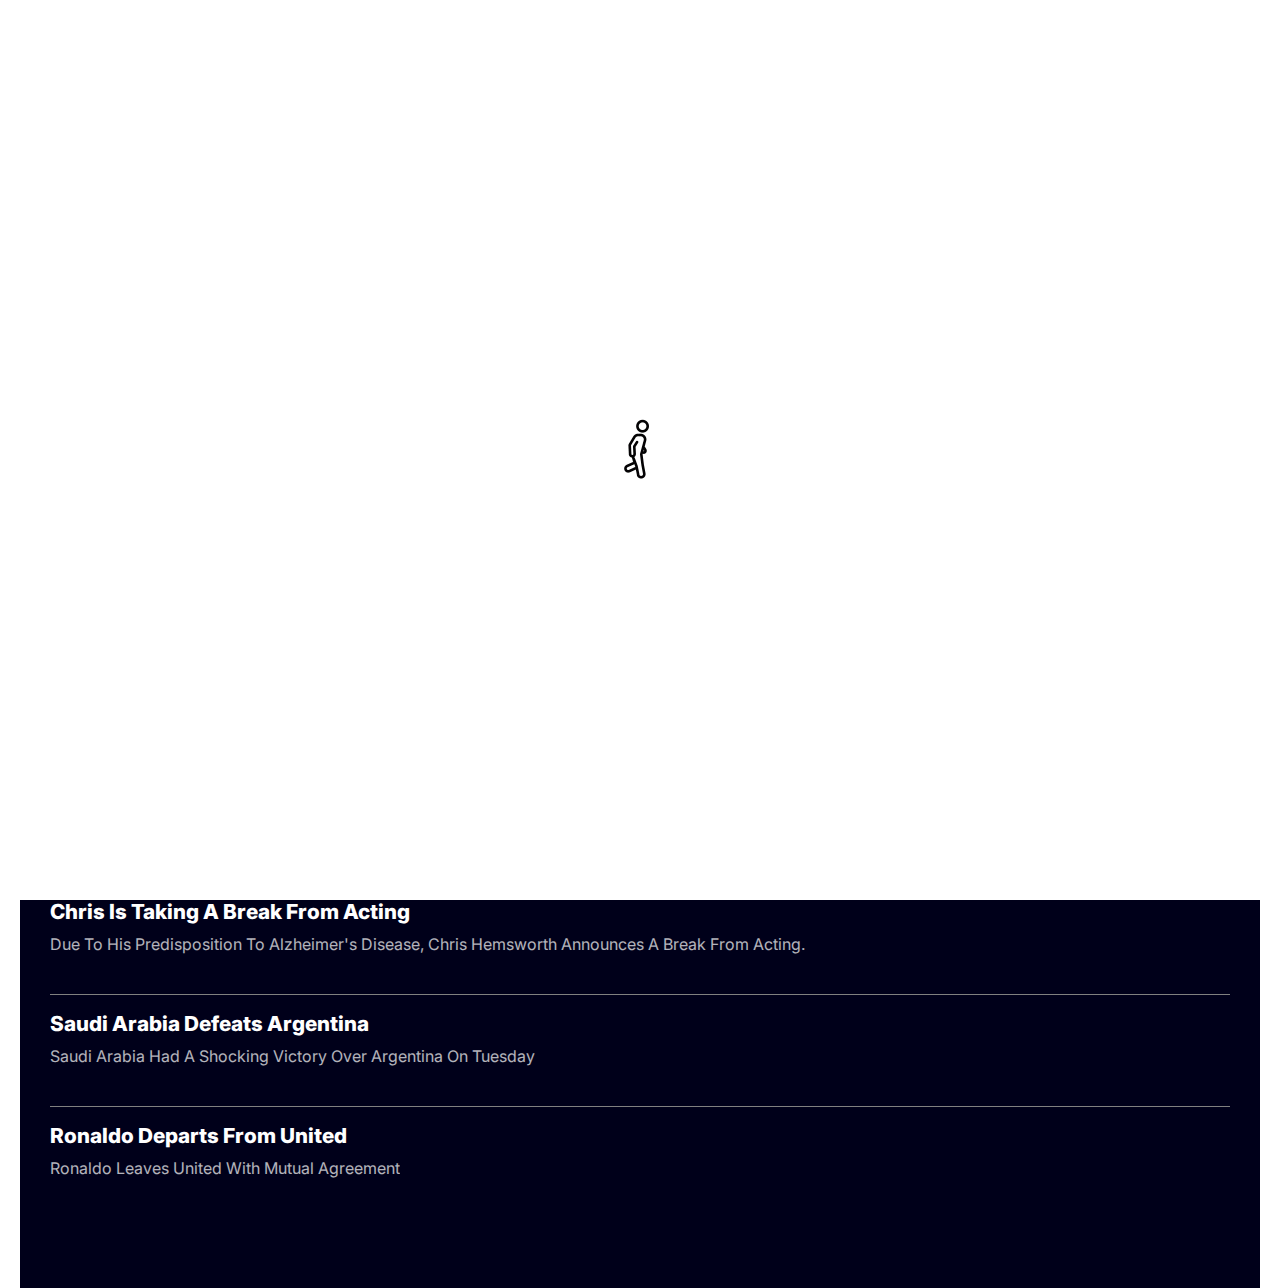
==== commit cdaf77ce: "sticky" ====
--- a/news/index.html
+++ b/news/index.html
@@ -172,11 +172,7 @@
 
      
   
-      window.addEventListener('scroll', function(){
-        let header = document.querySelector('.header')
-        header.classList.toggle("sticky", window.scrollY > 0);
-      });
-
+     
 
 
       let loader = document.querySelector(".loader")
--- a/news/style.css
+++ b/news/style.css
@@ -128,17 +128,6 @@
 .nav-links .nav-items .nav-item:hover {
   color: hsl(35, 77%, 62%);
 }
-.header {
-  position: fixed;
-  top: 0;
-  left: 0;
-  width: 100%;
-  z-index: 100000;
-  transition: 0.6s ease;
-}
-.header.sticky {
-  background: hsl(5, 85%, 63%);
-}
 
 .wrapper {
   max-width: 1400px;
@@ -180,9 +169,6 @@
   .hero-content p {
     text-align: justify;
   }
-  .header.sticky {
-    display: none;
-  }
 }
 @media (min-width: 320px) {
   #desktop-nav {
@@ -227,9 +213,6 @@
   .hero-content p {
     text-align: justify;
   }
-  .header.sticky {
-    display: none;
-  }
 }
 @media (min-width: 641px) {
   #desktop-nav {
@@ -273,10 +256,6 @@
   }
   .hero-content p {
     text-align: justify;
-  }
-  .header.sticky {
-    display: block;
-    background: hsl(5, 85%, 63%);
   }
 }
 @media (min-width: 1025px) {
@@ -329,7 +308,6 @@
 
 .main-y {
   width: 100%;
-  padding-top: 5.25rem;
 }
 .hero-container {
   display: flex;
